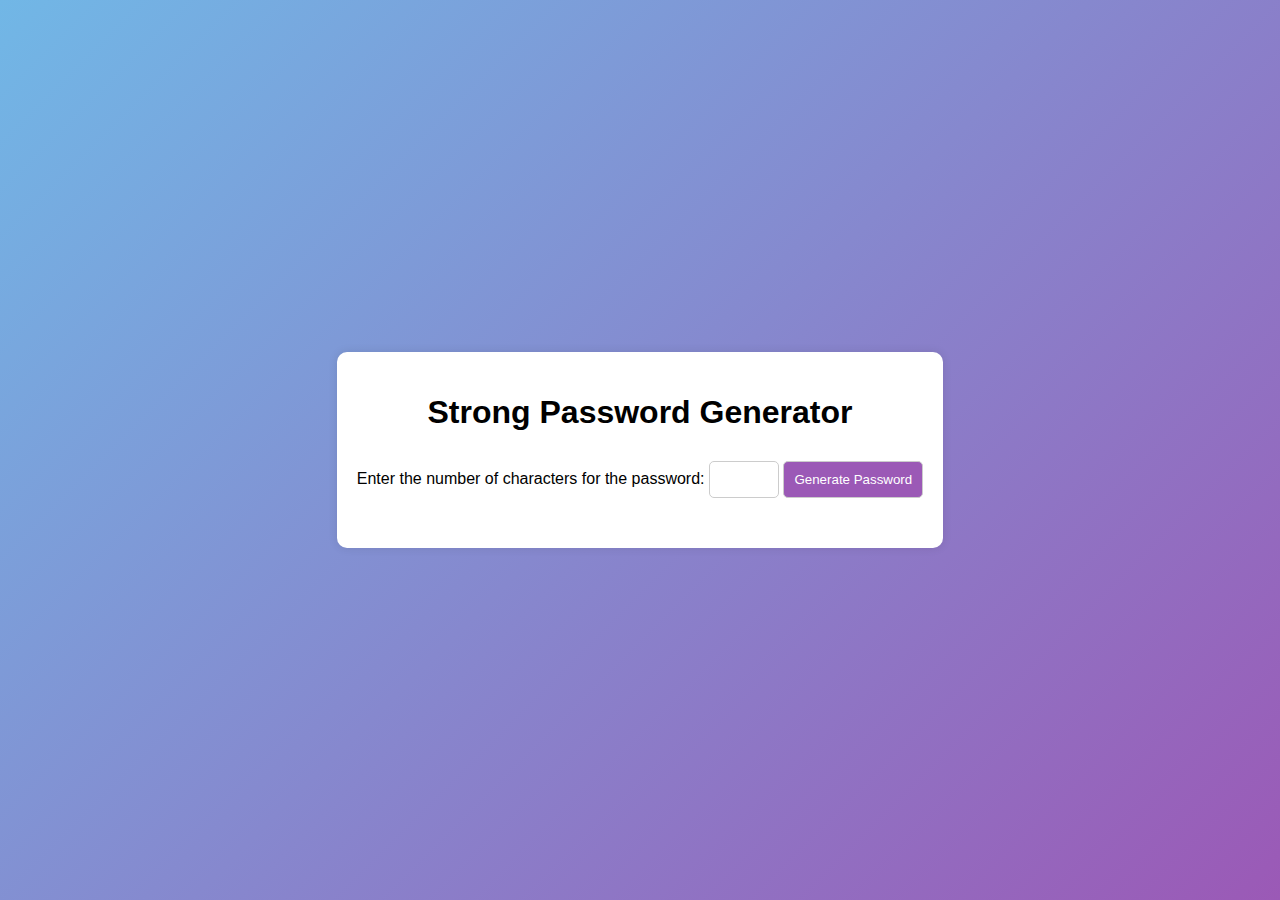
==== index.html @ ff11391c "Add files via upload" ====
<!DOCTYPE html>
<html lang="en">
<head>
    <meta charset="UTF-8">
    <meta name="viewport" content="width=device-width, initial-scale=1.0">
    <title>Strong Password Generator</title>
    <link rel="stylesheet" href="style.css">
</head>
<body>
    <div class="container">
        <h1>Strong Password Generator</h1>
        <label for="length">Enter the number of characters for the password:</label>
        <input type="number" id="length" min="4" max="20">
        <button onclick="generatePassword()">Generate Password</button>
        <p id="password"></p>
    </div>
    <script src="script.js"></script>
</body>
</html>
---- style.css ----
body {
    font-family: Arial, sans-serif;
    display: flex;
    justify-content: center;
    align-items: center;
    height: 100vh;
    background: linear-gradient(135deg, #71b7e6, #9b59b6);
    margin: 0;
}

.container {
    text-align: center;
    background: white;
    padding: 20px;
    border-radius: 10px;
    box-shadow: 0 0 10px rgba(0, 0, 0, 0.1);
}

h1 {
    margin-bottom: 20px;
}

input, button {
    padding: 10px;
    margin: 10px 0;
    border: 1px solid #ccc;
    border-radius: 5px;
}

button {
    background: #9b59b6;
    color: white;
    cursor: pointer;
    transition: background 0.3s;
}

button:hover {
    background: #8e44ad;
}

#password {
    margin-top: 20px;
    font-weight: bold;
    color: #333;
}
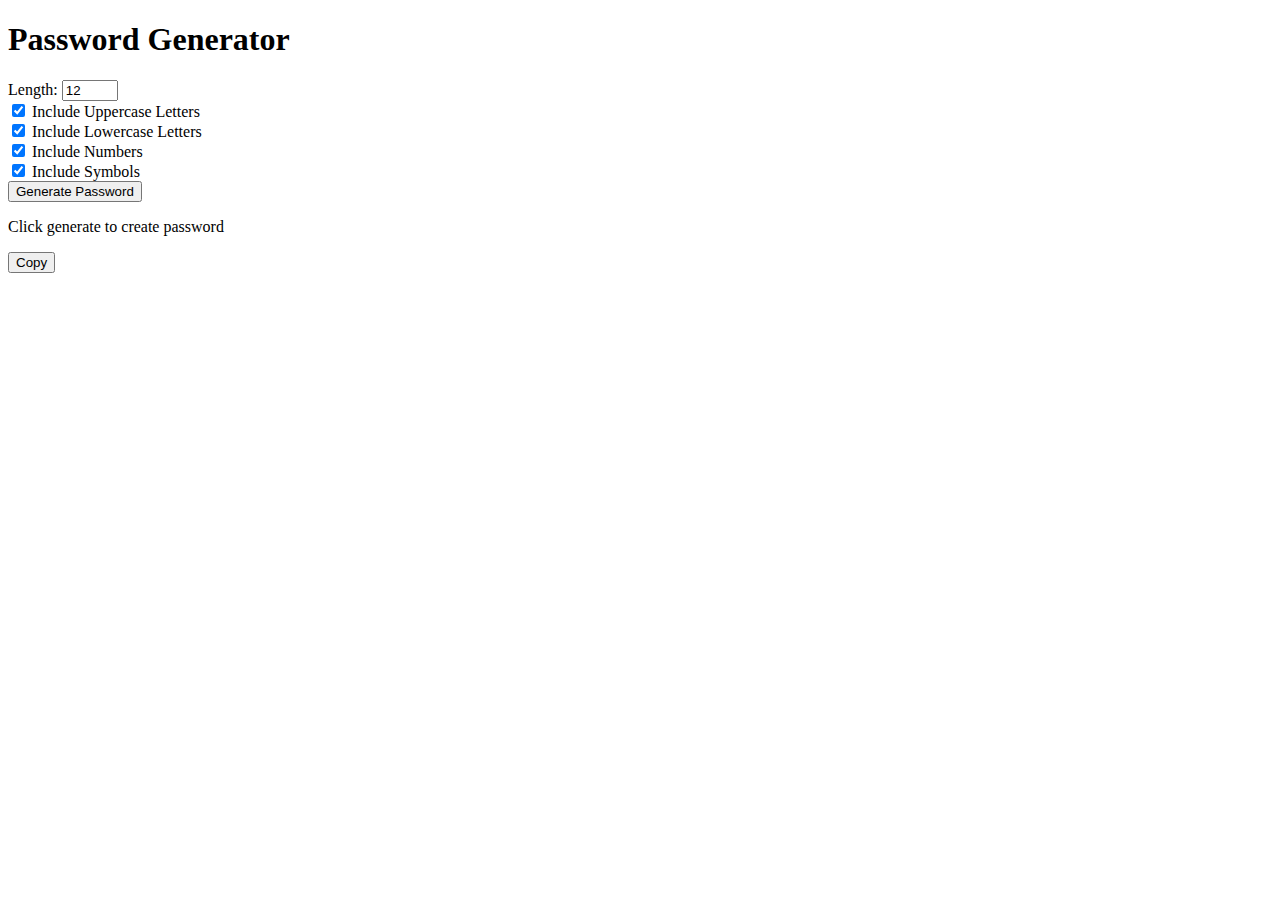
==== commit e95b8f57: "index.html" ====
--- a/index.html
+++ b/index.html
@@ -3,16 +3,40 @@
 <head>
     <meta charset="UTF-8">
     <meta name="viewport" content="width=device-width, initial-scale=1.0">
-    <title>Strong Password Generator</title>
-    <link rel="stylesheet" href="style.css">
+    <title>Enhanced Password Generator</title>
+    <link rel="stylesheet" href="styles.css">
 </head>
 <body>
     <div class="container">
-        <h1>Strong Password Generator</h1>
-        <label for="length">Enter the number of characters for the password:</label>
-        <input type="number" id="length" min="4" max="20">
-        <button onclick="generatePassword()">Generate Password</button>
-        <p id="password"></p>
+        <h1>Password Generator</h1>
+        <div class="options">
+            <div class="option-row">
+                <label for="length">Length:</label>
+                <input type="number" id="length" min="8" max="64" value="12">
+            </div>
+            <div class="option-row">
+                <input type="checkbox" id="uppercase" checked>
+                <label for="uppercase">Include Uppercase Letters</label>
+            </div>
+            <div class="option-row">
+                <input type="checkbox" id="lowercase" checked>
+                <label for="lowercase">Include Lowercase Letters</label>
+            </div>
+            <div class="option-row">
+                <input type="checkbox" id="numbers" checked>
+                <label for="numbers">Include Numbers</label>
+            </div>
+            <div class="option-row">
+                <input type="checkbox" id="symbols" checked>
+                <label for="symbols">Include Symbols</label>
+            </div>
+        </div>
+        <button class="main-btn" onclick="generatePassword()">Generate Password</button>
+        <div class="password-section">
+            <p id="password">Click generate to create password</p>
+            <button class="copy-btn" onclick="copyToClipboard()">Copy</button>
+        </div>
+        <div id="strength-meter" class="strength-meter"></div>
     </div>
     <script src="script.js"></script>
 </body>
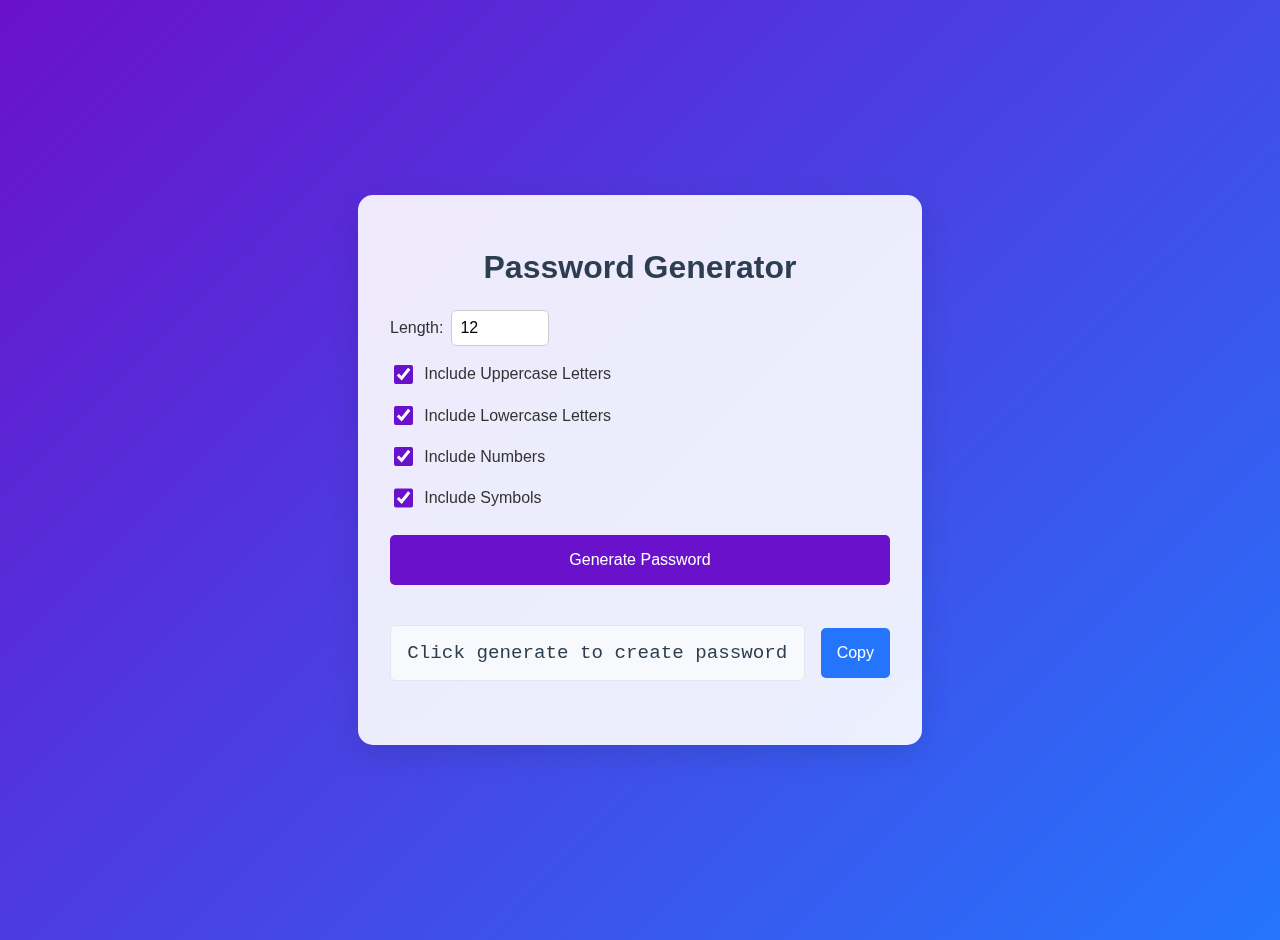
==== commit 42709b8e: "Add files via upload" ====
--- a/index.html
+++ b/index.html
@@ -40,4 +40,4 @@
     </div>
     <script src="script.js"></script>
 </body>
-</html>
+</html>--- a/styles.css
+++ b/styles.css
@@ -0,0 +1,136 @@
+body {
+    font-family: 'Arial', sans-serif;
+    display: flex;
+    justify-content: center;
+    align-items: center;
+    min-height: 100vh;
+    background: linear-gradient(135deg, #6a11cb, #2575fc);
+    margin: 0;
+    padding: 20px;
+    color: #333;
+}
+
+.container {
+    width: 100%;
+    max-width: 500px;
+    text-align: center;
+    background: rgba(255, 255, 255, 0.9);
+    padding: 2rem;
+    border-radius: 15px;
+    box-shadow: 0 10px 30px rgba(0, 0, 0, 0.1);
+    backdrop-filter: blur(10px);
+}
+
+h1 {
+    margin-bottom: 1.5rem;
+    color: #2c3e50;
+    font-size: 2rem;
+}
+
+.options {
+    display: flex;
+    flex-direction: column;
+    gap: 1rem;
+    margin-bottom: 1.5rem;
+    text-align: left;
+}
+
+.option-row {
+    display: flex;
+    align-items: center;
+    gap: 0.5rem;
+}
+
+input[type="number"] {
+    width: 80px;
+    padding: 0.5rem;
+    border: 1px solid #ccc;
+    border-radius: 5px;
+    font-size: 1rem;
+}
+
+input[type="checkbox"] {
+    width: 1.2rem;
+    height: 1.2rem;
+    accent-color: #6a11cb;
+}
+
+.main-btn {
+    background: #6a11cb;
+    color: white;
+    border: none;
+    padding: 1rem 2rem;
+    border-radius: 5px;
+    cursor: pointer;
+    transition: background 0.3s, transform 0.1s;
+    font-size: 1rem;
+    width: 100%;
+    margin-bottom: 1rem;
+}
+
+.main-btn:hover {
+    background: #2575fc;
+}
+
+.main-btn:active {
+    transform: scale(0.98);
+}
+
+.password-section {
+    margin-top: 1.5rem;
+    display: flex;
+    gap: 1rem;
+    align-items: center;
+}
+
+#password {
+    font-family: 'Courier New', monospace;
+    font-size: 1.2rem;
+    word-break: break-all;
+    margin: 0;
+    color: #2c3e50;
+    flex-grow: 1;
+    background: #f7f9fc;
+    padding: 1rem;
+    border-radius: 5px;
+    border: 1px solid #e1e8ed;
+}
+
+.copy-btn {
+    background: #2575fc;
+    color: white;
+    border: none;
+    padding: 1rem;
+    border-radius: 5px;
+    cursor: pointer;
+    font-size: 1rem;
+    white-space: nowrap;
+    transition: background 0.3s;
+}
+
+.copy-btn:hover {
+    background: #6a11cb;
+}
+
+.strength-meter {
+    margin-top: 1rem;
+    padding: 0.5rem;
+    border-radius: 5px;
+    font-weight: bold;
+    text-align: center;
+}
+
+.weak {
+    background: #ffebee;
+    color: #c62828;
+}
+
+.medium {
+    background: #fff3e0;
+    color: #ef6c00;
+}
+
+.strong {
+    background: #e8f5e9;
+    color: #2e7d32;
+}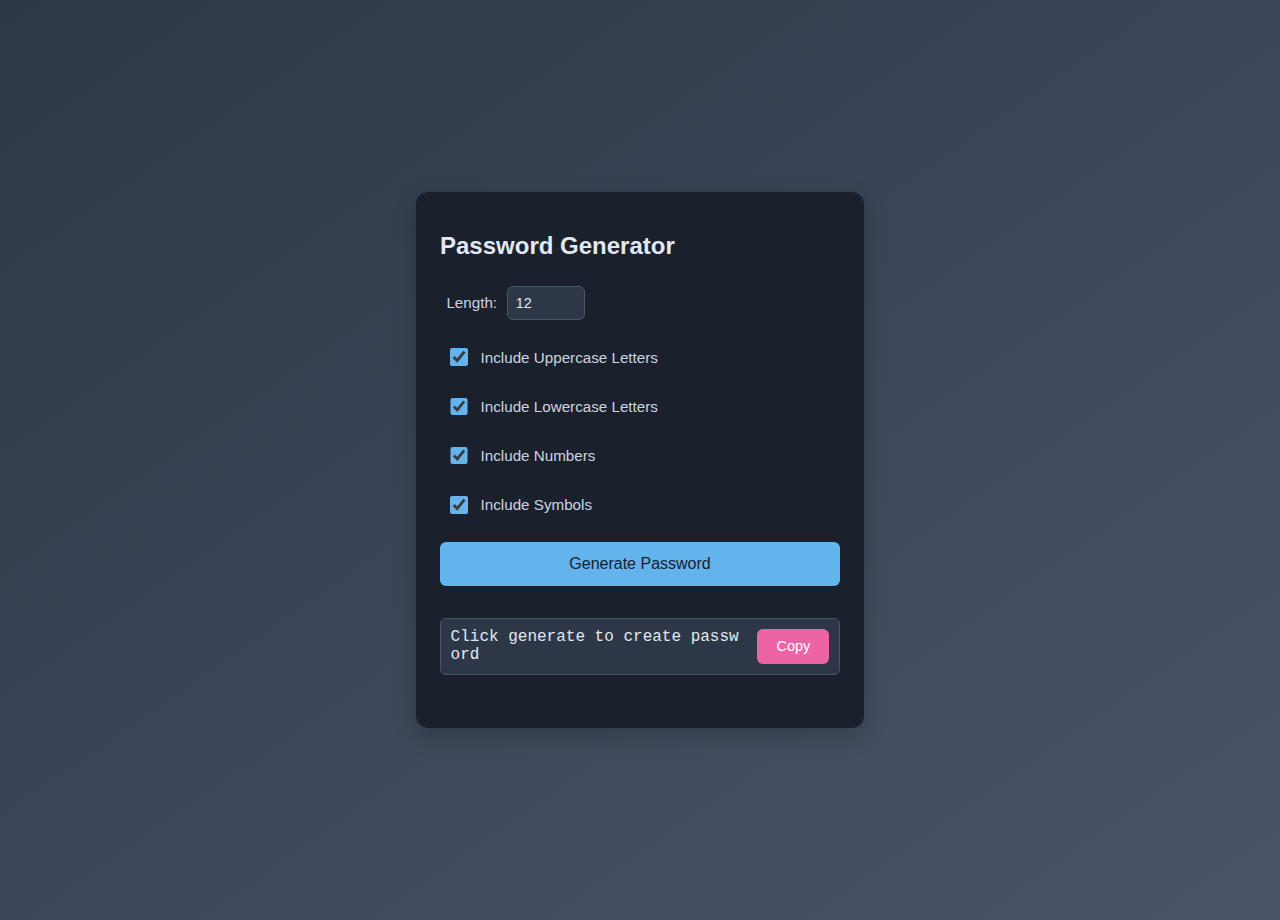
==== commit e7f6ff1e: "index.html" ====
--- a/index.html
+++ b/index.html
@@ -4,7 +4,167 @@
     <meta charset="UTF-8">
     <meta name="viewport" content="width=device-width, initial-scale=1.0">
     <title>Enhanced Password Generator</title>
-    <link rel="stylesheet" href="styles.css">
+    <style>
+        body {
+            font-family: 'Segoe UI', Arial, sans-serif;
+            display: flex;
+            justify-content: center;
+            align-items: center;
+            min-height: 100vh;
+            background: linear-gradient(145deg, #2d3748, #4a5568);
+            margin: 0;
+            padding: 10px;
+        }
+
+        .container {
+            width: 100%;
+            max-width: 400px; /* Reduced from 520px */
+            background: #1a202c;
+            padding: 1.5rem; /* Reduced padding */
+            border-radius: 12px;
+            box-shadow: 0 8px 24px rgba(0, 0, 0, 0.2);
+            transition: transform 0.3s ease;
+        }
+
+        .container:hover {
+            transform: translateY(-3px);
+        }
+
+        h1 {
+            margin-bottom: 1.2rem; /* Reduced margin */
+            color: #e2e8f0;
+            font-size: 1.5rem; /* Slightly smaller */
+            font-weight: 600;
+        }
+
+        .options {
+            display: grid;
+            gap: 0.8rem; /* Reduced gap */
+            margin-bottom: 1.2rem; /* Reduced margin */
+        }
+
+        .option-row {
+            display: flex;
+            align-items: center;
+            gap: 0.6rem;
+            padding: 0.4rem;
+            transition: background 0.2s ease;
+        }
+
+        .option-row:hover {
+            background: #2d3748;
+            border-radius: 6px;
+        }
+
+        input[type="number"] {
+            width: 60px; /* Reduced width */
+            padding: 0.5rem;
+            border: 1px solid #4a5568;
+            border-radius: 6px;
+            font-size: 0.9rem;
+            background: #2d3748;
+            color: #e2e8f0;
+            transition: border-color 0.2s ease;
+        }
+
+        input[type="number"]:focus {
+            border-color: #63b3ed;
+            outline: none;
+        }
+
+        input[type="checkbox"] {
+            width: 1.1rem; /* Slightly smaller */
+            height: 1.1rem;
+            accent-color: #63b3ed;
+            cursor: pointer;
+        }
+
+        label {
+            color: #cbd5e0;
+            font-size: 0.95rem; /* Slightly smaller */
+        }
+
+        .main-btn {
+            background: #63b3ed;
+            color: #1a202c;
+            border: none;
+            padding: 0.8rem; /* Reduced padding */
+            border-radius: 6px;
+            cursor: pointer;
+            font-size: 1rem; /* Slightly smaller */
+            font-weight: 500;
+            transition: all 0.3s ease;
+            width: 100%;
+            margin-bottom: 1rem; /* Reduced margin */
+        }
+
+        .main-btn:hover {
+            background: #4299e1;
+            box-shadow: 0 4px 12px rgba(99, 179, 237, 0.3);
+        }
+
+        .main-btn:active {
+            transform: scale(0.98);
+        }
+
+        .password-section {
+            margin-top: 1rem; /* Reduced margin */
+            display: flex;
+            gap: 0.6rem;
+            align-items: center;
+            background: #2d3748;
+            padding: 0.6rem;
+            border-radius: 6px;
+            border: 1px solid #4a5568;
+        }
+
+        #password {
+            font-family: 'Courier New', monospace;
+            font-size: 1rem; /* Slightly smaller */
+            word-break: break-all;
+            margin: 0;
+            color: #e2e8f0;
+            flex-grow: 1;
+        }
+
+        .copy-btn {
+            background: #ed64a6;
+            color: #fff;
+            border: none;
+            padding: 0.6rem 1.2rem; /* Reduced padding */
+            border-radius: 6px;
+            cursor: pointer;
+            font-size: 0.9rem; /* Slightly smaller */
+            transition: all 0.3s ease;
+        }
+
+        .copy-btn:hover {
+            background: #d53f8c;
+            box-shadow: 0 4px 12px rgba(237, 100, 166, 0.3);
+        }
+
+        .strength-meter {
+            margin-top: 0.8rem; /* Reduced margin */
+            padding: 0.5rem;
+            border-radius: 6px;
+            font-weight: 500;
+            text-align: center;
+            color: #fff;
+            transition: all 0.3s ease;
+        }
+
+        .weak {
+            background: #c53030;
+        }
+
+        .medium {
+            background: #d97706;
+        }
+
+        .strong {
+            background: #276749;
+        }
+    </style>
 </head>
 <body>
     <div class="container">
@@ -38,6 +198,90 @@
         </div>
         <div id="strength-meter" class="strength-meter"></div>
     </div>
-    <script src="script.js"></script>
+
+    <script>
+        function generatePassword() {
+            const length = parseInt(document.getElementById('length').value);
+            const useUppercase = document.getElementById('uppercase').checked;
+            const useLowercase = document.getElementById('lowercase').checked;
+            const useNumbers = document.getElementById('numbers').checked;
+            const useSymbols = document.getElementById('symbols').checked;
+
+            if (length < 8 || length > 64) {
+                alert('Please choose a length between 8 and 64 characters');
+                return;
+            }
+
+            if (!useUppercase && !useLowercase && !useNumbers && !useSymbols) {
+                alert('Please select at least one character type');
+                return;
+            }
+
+            const symbols = "!@#$%^&*()_+-=[]{}|;:,.<>?";
+            const numbers = "0123456789";
+            const lowerCaseLetters = "abcdefghijklmnopqrstuvwxyz";
+            const upperCaseLetters = "ABCDEFGHIJKLMNOPQRSTUVWXYZ";
+
+            let allowedChars = '';
+            let password = '';
+            
+            if (useSymbols) allowedChars += symbols;
+            if (useNumbers) allowedChars += numbers;
+            if (useLowercase) allowedChars += lowerCaseLetters;
+            if (useUppercase) allowedChars += upperCaseLetters;
+
+            if (useSymbols) password += symbols.charAt(Math.floor(Math.random() * symbols.length));
+            if (useNumbers) password += numbers.charAt(Math.floor(Math.random() * numbers.length));
+            if (useLowercase) password += lowerCaseLetters.charAt(Math.floor(Math.random() * lowerCaseLetters.length));
+            if (useUppercase) password += upperCaseLetters.charAt(Math.floor(Math.random() * upperCaseLetters.length));
+
+            while (password.length < length) {
+                password += allowedChars.charAt(Math.floor(Math.random() * allowedChars.length));
+            }
+
+            password = password.split('').sort(() => 0.5 - Math.random()).join('');
+
+            document.getElementById('password').textContent = password;
+            updateStrengthMeter(password);
+        }
+
+        function updateStrengthMeter(password) {
+            const strengthMeter = document.getElementById('strength-meter');
+            let strength = 0;
+
+            if (password.length >= 12) strength += 2;
+            else if (password.length >= 8) strength += 1;
+
+            if (/[A-Z]/.test(password)) strength += 1;
+            if (/[a-z]/.test(password)) strength += 1;
+            if (/[0-9]/.test(password)) strength += 1;
+            if (/[^A-Za-z0-9]/.test(password)) strength += 1;
+
+            if (strength >= 5) {
+                strengthMeter.textContent = 'Strong Password';
+                strengthMeter.className = 'strength-meter strong';
+            } else if (strength >= 3) {
+                strengthMeter.textContent = 'Medium Password';
+                strengthMeter.className = 'strength-meter medium';
+            } else {
+                strengthMeter.textContent = 'Weak Password';
+                strengthMeter.className = 'strength-meter weak';
+            }
+        }
+
+        function copyToClipboard() {
+            const password = document.getElementById('password').textContent;
+            navigator.clipboard.writeText(password).then(() => {
+                const copyBtn = document.querySelector('.copy-btn');
+                copyBtn.textContent = 'Copied!';
+                setTimeout(() => {
+                    copyBtn.textContent = 'Copy';
+                }, 2000);
+            }).catch(err => {
+                console.error('Failed to copy: ', err);
+                alert('Failed to copy password to clipboard');
+            });
+        }
+    </script>
 </body>
-</html>+</html>
